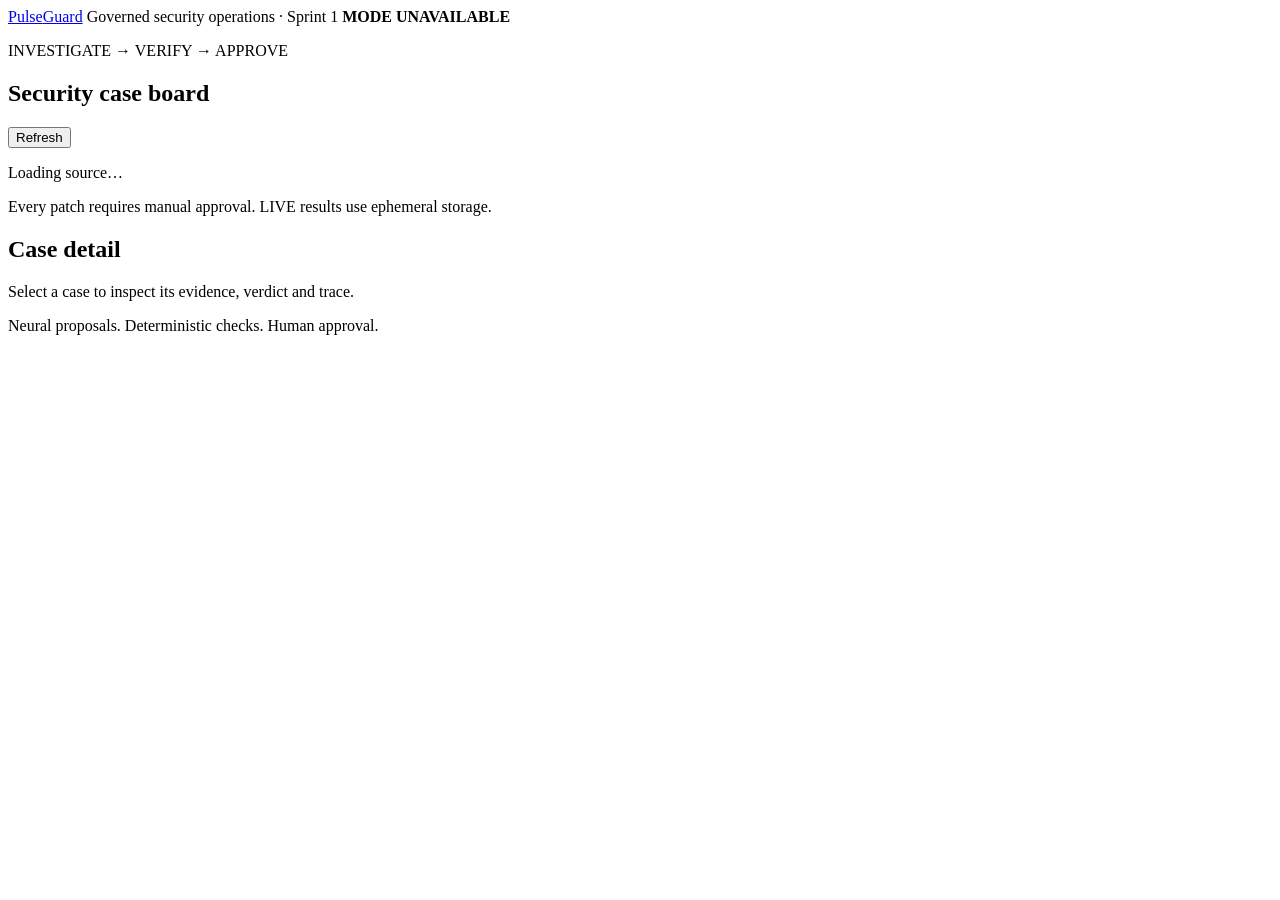
==== web/index.html @ 19388783 "Sprint 1 skeleton: contracts, pipeline modules, demo target, serving - JSON Schema contracts (findin" ====
<!doctype html>
<html lang="en">
<head>
  <meta charset="utf-8">
  <meta name="viewport" content="width=device-width, initial-scale=1">
  <title>PulseGuard · Case board</title>
  <link rel="stylesheet" href="/style.css">
  <script src="/app.js" defer></script>
</head>
<body>
  <header>
    <a class="brand" href="/">Pulse<span>Guard</span></a>
    <span class="subtitle">Governed security operations · Sprint 1</span>
    <strong id="mode" class="badge">MODE UNAVAILABLE</strong>
  </header>
  <main>
    <section class="intro">
      <div><p class="eyebrow">INVESTIGATE → VERIFY → APPROVE</p><h1>Security case board</h1></div>
      <button id="refresh" type="button">Refresh</button>
    </section>
    <p id="status" role="status" aria-live="polite">Loading source…</p>
    <p class="notice">Every patch requires manual approval. LIVE results use ephemeral storage.</p>
    <section id="board" aria-label="Cases grouped by state"></section>
    <section id="detail" aria-label="Case detail" tabindex="-1">
      <h2>Case detail</h2><p>Select a case to inspect its evidence, verdict and trace.</p>
    </section>
    <footer>Neural proposals. Deterministic checks. Human approval.</footer>
  </main>
</body>
</html>
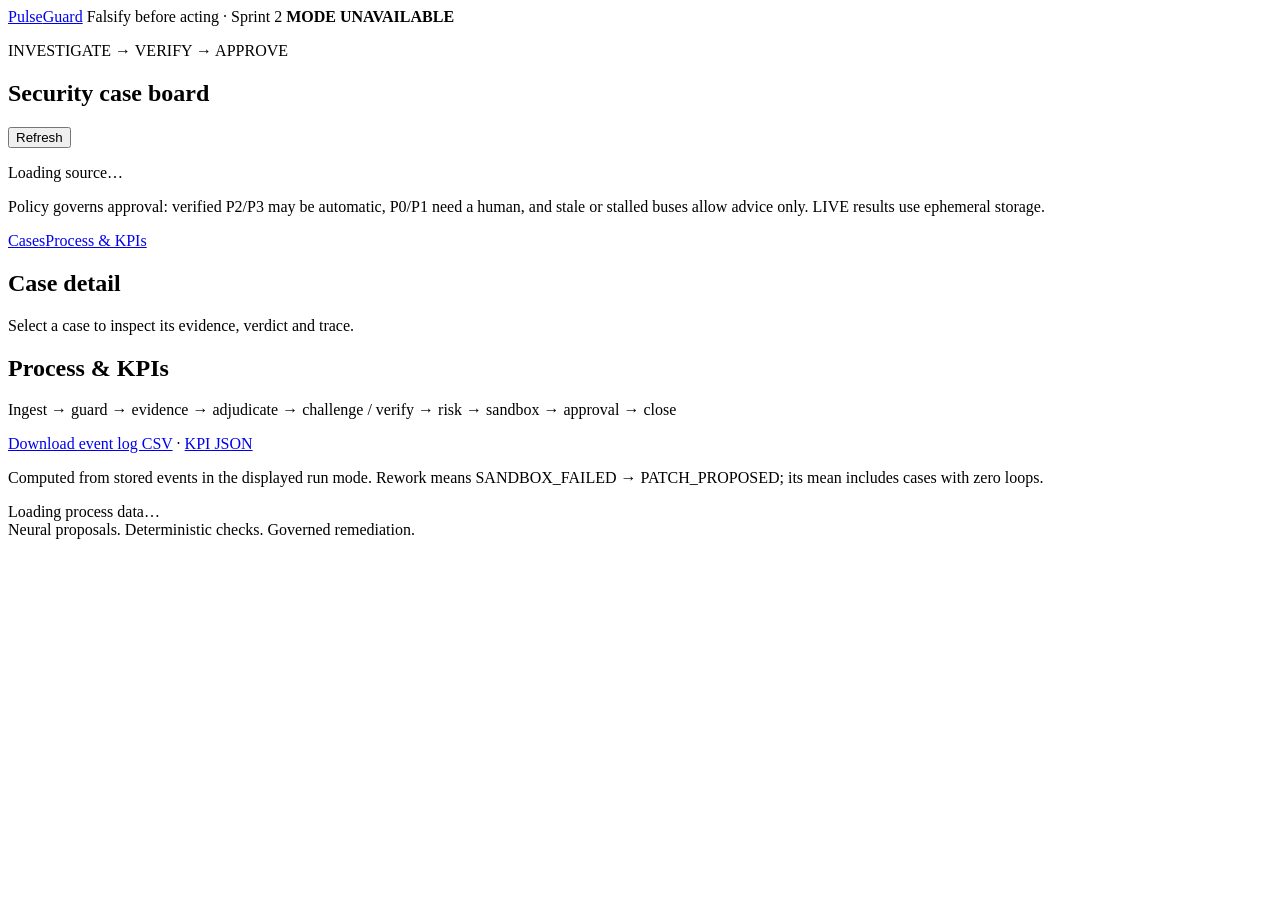
==== commit 8d8ebf01: "S2 surface: bandit and Trivy scanners, demo scenarios 2-4, event log and KPIs, UI views - Bandit run" ====
--- a/web/index.html
+++ b/web/index.html
@@ -10,7 +10,7 @@
 <body>
   <header>
     <a class="brand" href="/">Pulse<span>Guard</span></a>
-    <span class="subtitle">Governed security operations · Sprint 1</span>
+    <span class="subtitle">Falsify before acting · Sprint 2</span>
     <strong id="mode" class="badge">MODE UNAVAILABLE</strong>
   </header>
   <main>
@@ -19,12 +19,23 @@
       <button id="refresh" type="button">Refresh</button>
     </section>
     <p id="status" role="status" aria-live="polite">Loading source…</p>
-    <p class="notice">Every patch requires manual approval. LIVE results use ephemeral storage.</p>
+    <p class="notice">Policy governs approval: verified P2/P3 may be automatic, P0/P1 need a human,
+      and stale or stalled buses allow advice only. LIVE results use ephemeral storage.</p>
+    <nav aria-label="Views"><a href="#board">Cases</a><a href="#process">Process &amp; KPIs</a></nav>
     <section id="board" aria-label="Cases grouped by state"></section>
     <section id="detail" aria-label="Case detail" tabindex="-1">
       <h2>Case detail</h2><p>Select a case to inspect its evidence, verdict and trace.</p>
     </section>
-    <footer>Neural proposals. Deterministic checks. Human approval.</footer>
+    <section id="process" aria-label="Process and KPIs">
+      <h2>Process &amp; KPIs</h2>
+      <p>Ingest → guard → evidence → adjudicate → challenge / verify → risk → sandbox → approval → close</p>
+      <p><a href="/api/eventlog.csv" download>Download event log CSV</a> ·
+        <a href="/api/kpis">KPI JSON</a></p>
+      <p class="notice">Computed from stored events in the displayed run mode. Rework means
+        SANDBOX_FAILED → PATCH_PROPOSED; its mean includes cases with zero loops.</p>
+      <div id="kpis" aria-live="polite">Loading process data…</div>
+    </section>
+    <footer>Neural proposals. Deterministic checks. Governed remediation.</footer>
   </main>
 </body>
 </html>
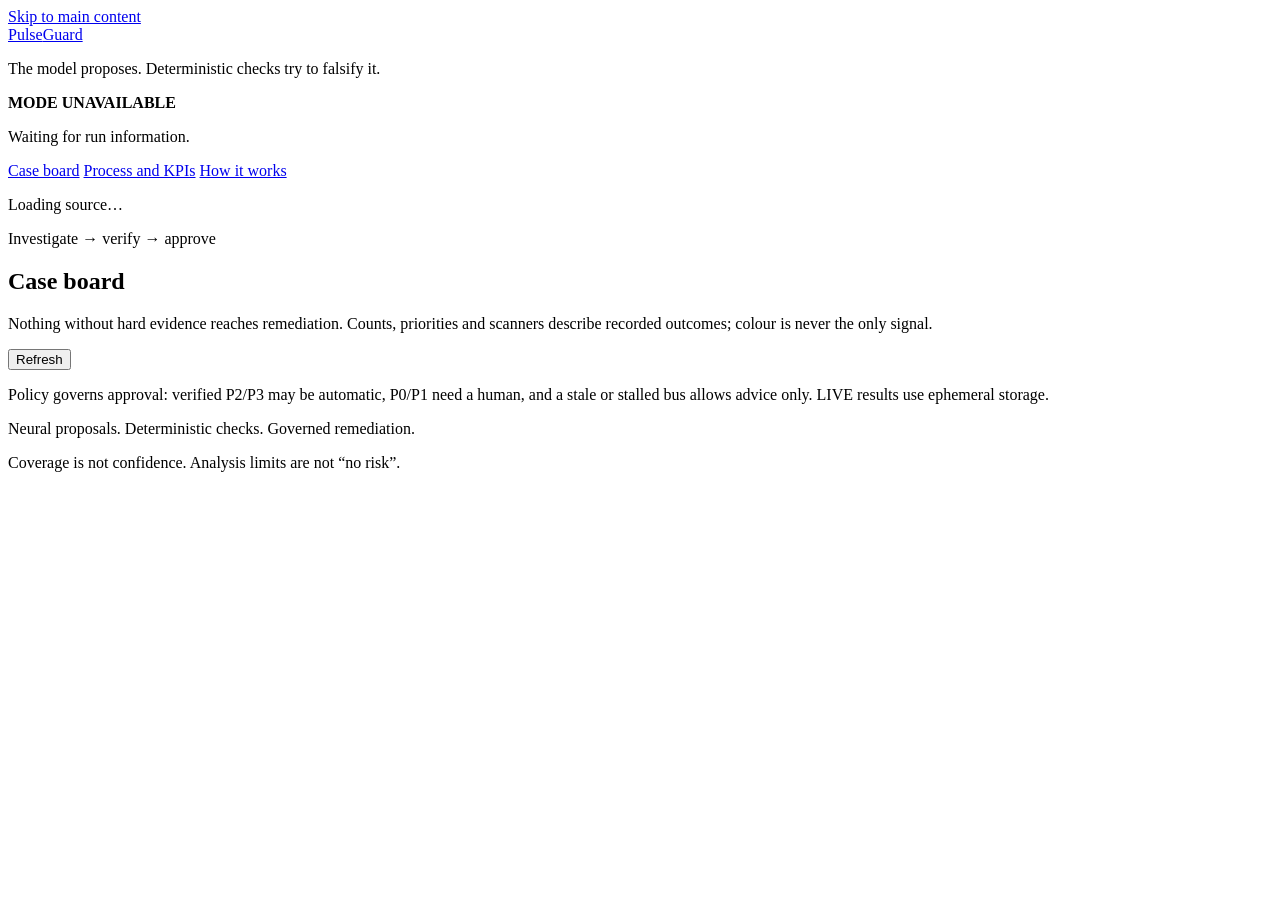
==== commit b106cda0: "Redesign the public web UI: accessible, judge-facing, no build step The model proposes; deterministi" ====
--- a/web/index.html
+++ b/web/index.html
@@ -3,39 +3,112 @@
 <head>
   <meta charset="utf-8">
   <meta name="viewport" content="width=device-width, initial-scale=1">
+  <meta name="color-scheme" content="light dark">
+  <meta name="description" content="PulseGuard: the model proposes, deterministic checks try to falsify it. Nothing without hard evidence reaches remediation.">
   <title>PulseGuard · Case board</title>
   <link rel="stylesheet" href="/style.css">
   <script src="/app.js" defer></script>
 </head>
 <body>
+  <a class="skip-link" href="#main">Skip to main content</a>
   <header>
-    <a class="brand" href="/">Pulse<span>Guard</span></a>
-    <span class="subtitle">Falsify before acting · Sprint 2</span>
-    <strong id="mode" class="badge">MODE UNAVAILABLE</strong>
+    <div class="brand-block">
+      <a class="brand" href="#board">Pulse<span>Guard</span></a>
+      <p class="tagline">The model proposes. Deterministic checks try to falsify it.</p>
+    </div>
+    <div id="run-context" class="mode-banner" role="region" aria-label="Run context">
+      <strong id="mode">MODE UNAVAILABLE</strong>
+      <p id="mode-detail">Waiting for run information.</p>
+    </div>
   </header>
-  <main>
-    <section class="intro">
-      <div><p class="eyebrow">INVESTIGATE → VERIFY → APPROVE</p><h1>Security case board</h1></div>
-      <button id="refresh" type="button">Refresh</button>
+  <nav aria-label="Views">
+    <a href="#board" data-nav="board">Case board</a>
+    <a href="#process" data-nav="process">Process and KPIs</a>
+    <a href="#how" data-nav="how">How it works</a>
+  </nav>
+  <main id="main">
+    <p id="status" role="status" aria-live="polite">Loading source…</p>
+
+    <section id="view-board" class="view" data-view="board" aria-labelledby="heading-board">
+      <div class="page-title">
+        <div>
+          <p class="eyebrow">Investigate → verify → approve</p>
+          <h1 id="heading-board" tabindex="-1">Case board</h1>
+          <p class="lede">Nothing without hard evidence reaches remediation. Counts, priorities and scanners describe recorded outcomes; colour is never the only signal.</p>
+        </div>
+        <button id="refresh" type="button">Refresh</button>
+      </div>
+      <p class="notice">Policy governs approval: verified P2/P3 may be automatic, P0/P1 need a human, and a stale or stalled bus allows advice only. LIVE results use ephemeral storage.</p>
+      <div id="board"></div>
     </section>
-    <p id="status" role="status" aria-live="polite">Loading source…</p>
-    <p class="notice">Policy governs approval: verified P2/P3 may be automatic, P0/P1 need a human,
-      and stale or stalled buses allow advice only. LIVE results use ephemeral storage.</p>
-    <nav aria-label="Views"><a href="#board">Cases</a><a href="#process">Process &amp; KPIs</a></nav>
-    <section id="board" aria-label="Cases grouped by state"></section>
-    <section id="detail" aria-label="Case detail" tabindex="-1">
-      <h2>Case detail</h2><p>Select a case to inspect its evidence, verdict and trace.</p>
+
+    <section id="view-case" class="view" data-view="case" hidden aria-labelledby="heading-case">
+      <p><a class="text-link" href="#board">Back to case board</a></p>
+      <div id="detail">
+        <p class="eyebrow">Case</p>
+        <h1 id="heading-case" tabindex="-1">Case detail</h1>
+        <p>Select a case to inspect its evidence, verdict and trace.</p>
+      </div>
     </section>
-    <section id="process" aria-label="Process and KPIs">
-      <h2>Process &amp; KPIs</h2>
-      <p>Ingest → guard → evidence → adjudicate → challenge / verify → risk → sandbox → approval → close</p>
-      <p><a href="/api/eventlog.csv" download>Download event log CSV</a> ·
-        <a href="/api/kpis">KPI JSON</a></p>
-      <p class="notice">Computed from stored events in the displayed run mode. Rework means
-        SANDBOX_FAILED → PATCH_PROPOSED; its mean includes cases with zero loops.</p>
-      <div id="kpis" aria-live="polite">Loading process data…</div>
+
+    <section id="view-process" class="view" data-view="process" hidden aria-labelledby="heading-process">
+      <p class="eyebrow">Telemetry from stored events</p>
+      <h1 id="heading-process" tabindex="-1">Process and KPIs</h1>
+      <p class="lede">Ingest → guard → evidence → adjudicate → challenge / verify → risk → sandbox → approval → close. Figures always have a numeric table.</p>
+      <p><a href="/api/eventlog.csv" download>Download event log CSV</a>
+        · <a href="/api/kpis">KPI JSON</a></p>
+      <p class="notice">Computed from stored events in the displayed run mode. Rework means SANDBOX_FAILED → PATCH_PROPOSED; its mean includes cases with zero loops. Coverage of a check is not confidence in the verdict.</p>
+      <div id="kpis">Loading process data…</div>
     </section>
-    <footer>Neural proposals. Deterministic checks. Governed remediation.</footer>
+
+    <section id="view-how" class="view" data-view="how" hidden aria-labelledby="heading-how">
+      <p class="eyebrow">Product contract</p>
+      <h1 id="heading-how" tabindex="-1">How it works</h1>
+      <p class="lede">PulseGuard is a governed neuro-symbolic loop over a bundled Flask demo service. It is not a general SAST product and does not scan repositories you supply.</p>
+
+      <section>
+        <h2>Propose, then falsify</h2>
+        <p>A language model may propose an exploitability verdict, a patch, a PoC input or a service topology. Deterministic checks then try to falsify that proposal: taint traces, sanitizer facts, re-scan after patch, regression tests, evidence-citation checks, counterfactual consistency, a PoC witness, and (where extracted) a z3 validator proof. A check may veto a neural conclusion. It never invents a false-positive on its own.</p>
+      </section>
+
+      <section>
+        <h2>Hard evidence and analysis limits</h2>
+        <p>Before any model call the system builds a Hard Evidence Block. Only items that make a claim receive an E-id. The model must cite those ids.</p>
+        <ul>
+          <li><strong>E1</strong> — rule and source location</li>
+          <li><strong>E2</strong> — dataflow from source to sink</li>
+          <li><strong>E3</strong> — sanitizer rules on the path</li>
+          <li><strong>E4</strong> — exposure / blast-radius context</li>
+          <li><strong>E5</strong> — PoC witness (observable deviation before the patch, none after)</li>
+          <li><strong>E6</strong> — validator model (z3 sat / unsat)</li>
+        </ul>
+        <p>A check that ran but could not decide receives an <strong>L-id</strong> in a separate ANALYSIS LIMITS section. The UI labels it “Not covered (analysis limit)”. That is not “no risk” and it is not a pass. Citing an L-id invalidates the verdict.</p>
+      </section>
+
+      <section>
+        <h2>Governance tiers</h2>
+        <p>Verified P2/P3 findings may be approved automatically. P0/P1 always need a human. If the event bus is stale or stalled, policy is advice-only: no automatic approval. Remediation produces a bundle (patch + PR description), not a merge to a real Git remote.</p>
+      </section>
+
+      <section>
+        <h2>REPLAY and LIVE</h2>
+        <p><strong>REPLAY</strong> is the public default. The container verifies a sha256 manifest, seeds the case store from a recorded run, and makes no new model calls. Approve, reject and rollback are simulated and labelled. <strong>LIVE</strong> runs locally or behind a token on Render, scans only the bundled demo service, and loses results on restart.</p>
+      </section>
+
+      <section>
+        <h2>Documents in this repository</h2>
+        <ul>
+          <li><a href="https://github.com/witold-andelie/PulseGuard/blob/main/PULSEGUARD_FRAMEWORK.md">PULSEGUARD_FRAMEWORK.md</a> — principle, evidence model, governance, demo scenarios</li>
+          <li><a href="https://github.com/witold-andelie/PulseGuard/blob/main/docs/ARCHITECTURE.md">docs/ARCHITECTURE.md</a> — pipeline planes</li>
+          <li><a href="https://github.com/witold-andelie/PulseGuard/blob/main/docs/DEMO_SCRIPT.md">docs/DEMO_SCRIPT.md</a> — three-minute walkthrough</li>
+          <li><a href="https://github.com/witold-andelie/PulseGuard/blob/main/README.md">README.md</a> — how to run the service</li>
+        </ul>
+      </section>
+    </section>
   </main>
+  <footer>
+    <p>Neural proposals. Deterministic checks. Governed remediation.</p>
+    <p>Coverage is not confidence. Analysis limits are not “no risk”.</p>
+  </footer>
 </body>
 </html>
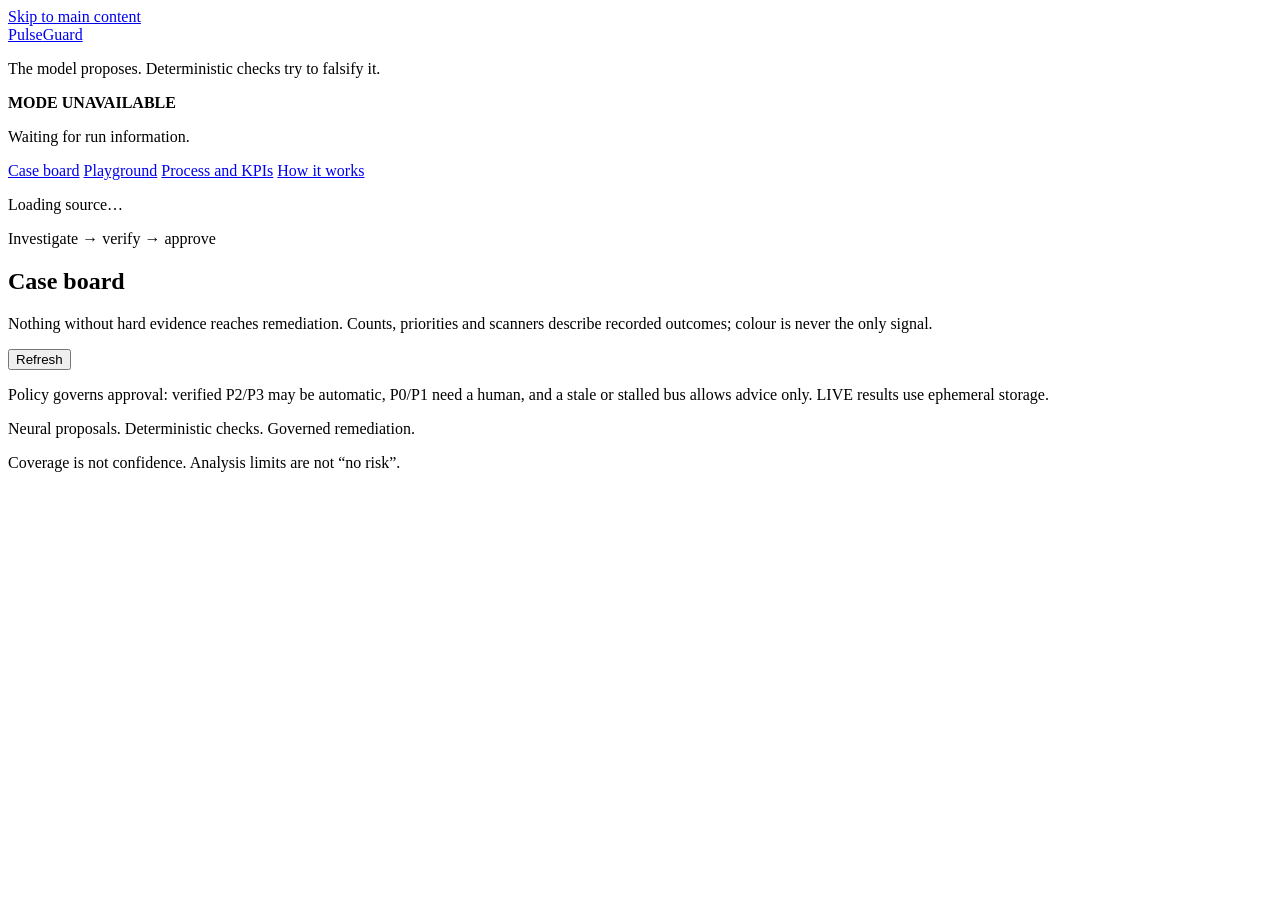
==== commit f636d363: "Merge branch 'playground'" ====
--- a/web/index.html
+++ b/web/index.html
@@ -23,6 +23,7 @@
   </header>
   <nav aria-label="Views">
     <a href="#board" data-nav="board">Case board</a>
+    <a href="#playground" data-nav="playground">Playground</a>
     <a href="#process" data-nav="process">Process and KPIs</a>
     <a href="#how" data-nav="how">How it works</a>
   </nav>
@@ -49,6 +50,45 @@
         <h1 id="heading-case" tabindex="-1">Case detail</h1>
         <p>Select a case to inspect its evidence, verdict and trace.</p>
       </div>
+    </section>
+
+    <section id="view-playground" class="view" data-view="playground" hidden aria-labelledby="heading-playground">
+      <div class="page-title">
+        <div>
+          <p class="eyebrow">Paste · analyse · inspect</p>
+          <h1 id="heading-playground" tabindex="-1">Playground</h1>
+          <p class="lede">Paste a Flask Python snippet. PulseGuard runs Guard, Semgrep, Bandit, Hard Evidence, z3 and a real adjudicator. Nothing is executed or stored.</p>
+        </div>
+      </div>
+      <p class="notice" id="playground-banner">Playground — static analysis + model adjudication; nothing is executed or stored.</p>
+      <p class="notice limit" id="playground-budget">Loading limits and remaining model budget…</p>
+
+      <h2 id="heading-playground-code">Snippet</h2>
+      <form id="playground-form" class="panel">
+        <label for="playground-example">Built-in example</label>
+        <select id="playground-example">
+          <option value="">Choose an example…</option>
+        </select>
+        <label for="playground-code">Python (Flask) snippet</label>
+        <textarea id="playground-code" name="code" rows="16" spellcheck="false" autocomplete="off"
+          aria-describedby="playground-counter playground-caps"></textarea>
+        <p id="playground-counter" class="caption">0 / 6144 bytes · 0 / 200 lines</p>
+        <p id="playground-caps" class="caption">UTF-8 text, at most 6 KB and 200 lines, must parse as Python. Ground-truth annotations are stripped before a model sees the text.</p>
+        <fieldset>
+          <legend>Model</legend>
+          <label><input type="radio" name="playground-model" value="muse" checked> Meta Muse Spark</label>
+          <label><input type="radio" name="playground-model" value="nemotron"> NVIDIA Nemotron</label>
+          <label><input type="radio" name="playground-model" value="both"> Compare both</label>
+        </fieldset>
+        <div class="actions">
+          <button id="playground-analyze" type="submit">Analyze</button>
+        </div>
+      </form>
+
+      <section id="playground-results" aria-labelledby="heading-playground-results">
+        <h2 id="heading-playground-results" tabindex="-1">Results</h2>
+        <p class="muted">Paste a snippet and choose Analyze to see Guard, scanners, evidence and the adjudicator.</p>
+      </section>
     </section>
 
     <section id="view-process" class="view" data-view="process" hidden aria-labelledby="heading-process">
@@ -96,6 +136,11 @@
       </section>
 
       <section>
+        <h2>Playground</h2>
+        <p>The Playground accepts a pasted Flask snippet, size-capped, and runs the same non-executing analysis path: Guard, Semgrep, Bandit, Hard Evidence, z3, adjudication and citation checks. Submitted code is never executed or stored. When model keys or the daily budget are missing, static analysis still runs and is labelled as such.</p>
+      </section>
+
+      <section>
         <h2>Documents in this repository</h2>
         <ul>
           <li><a href="https://github.com/witold-andelie/PulseGuard/blob/main/PULSEGUARD_FRAMEWORK.md">PULSEGUARD_FRAMEWORK.md</a> — principle, evidence model, governance, demo scenarios</li>
